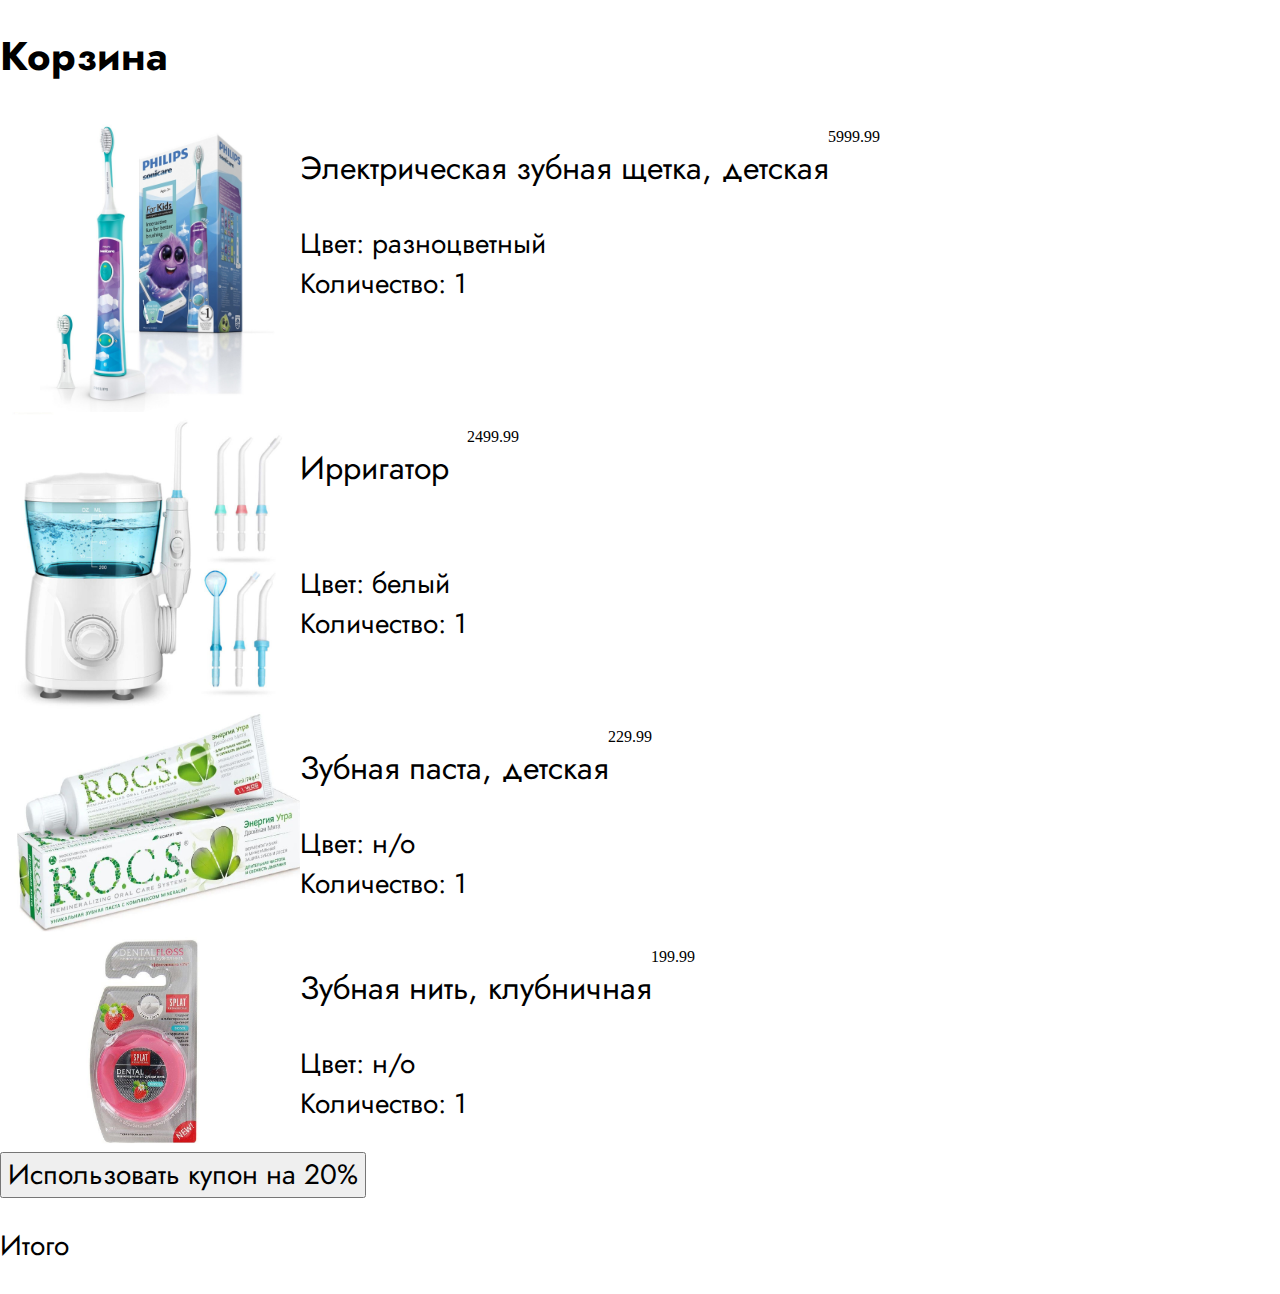
==== index.html @ 46478228 "create index,scss,js" ====
<!DOCTYPE html>
<html lang="en">
<head>
    <meta charset="UTF-8">
    <meta http-equiv="X-UA-Compatible" content="IE=edge">
    <meta name="viewport" content="width=device-width, initial-scale=1.0">
    <title>JS_3_DOM</title>
    <link rel="stylesheet" type="text/css" href="./assets/styles/normalize.css">
    <link rel="stylesheet" type="text/css" href="./assets/styles/styles.css">
    <link rel="preconnect" href="https://fonts.googleapis.com">
    <link rel="preconnect" href="https://fonts.gstatic.com" crossorigin>
    <link href="https://fonts.googleapis.com/css2?family=Jost&display=swap" rel="stylesheet">
</head>
<body>
    <section class="basket">
        <h1 class="basket__title">Корзина</h1>
        <div class="basket__card">
            <img class="basket__img" src="./assets/images/img1.jpg" alt="electric_toothbrush">
            <div class="basket__text-container">
                <p class="basket__text-container__title">Электрическая зубная щетка, детская</p>
                <p class="basket__text-container__text">Цвет: разноцветный <br>Количество: 1</p>
            </div>
            <div>
                <p class="basket__price">5999.99</p>
            </div>
        </div>
        <div class="basket__card">
            <img class="basket__img" src="./assets/images/img2.jpg" alt="irrigation_system">
            <div class="basket__text-container">
                <p class="basket__text-container__title">Ирригатор</p>
                <p class="basket__text-container__text"><br>Цвет: белый <br>Количество: 1</p>
            </div>
            <div>
                <p class="basket__price">2499.99</p>
            </div>
        </div>
        <div class="basket__card">
            <img class="basket__img" src="./assets/images/img3.jpg" alt="toothpaste">
            <div class="basket__text-container">
                <p class="basket__text-container__title">Зубная паста, детская</p>
                <p class="basket__text-container__text">Цвет: н/о <br>Количество: 1</p>
            </div>
            <div>
                <p class="basket__price">229.99</p>
            </div>
        </div>
        <div class="basket__card">
            <img class="basket__img" src="./assets/images/img4.jpg" alt="tooth_thread">
            <div class="basket__text-container">
                <p class="basket__text-container__title">Зубная нить, клубничная</p>
                <p class="basket__text-container__text">Цвет: н/о<br>Количество: 1</p>
            </div>
            <div>
                <p class="basket__price">199.99</p>
            </div>
        </div>
        <div>
        <button id="basket__sales-btn">Использовать купон на 20%</button>
        <p class="basket__total">Итого</p>
        <p id="basket__total-price"></p>
        </div>
    </section>
</body>
</html>
---- assets/styles/styles.css ----
.basket__card {
  display: flex;
}

.basket__title {
  font-family: "Jost", sans-serif;
  font-size: 40px;
  font-weight: 700;
  line-height: 58px;
}

.basket__img {
  width: 300px;
}

.basket__text-container__title {
  font-family: "Jost", sans-serif;
  font-size: 32px;
  font-weight: 400;
  line-height: 48px;
}

.basket__text-container__text {
  font-family: "Jost", sans-serif;
  font-size: 28px;
  font-weight: 400;
  line-height: 40px;
}

#basket__sales-btn {
  font-family: "Jost", sans-serif;
  font-size: 28px;
  font-weight: 400;
  line-height: 40px;
}

.basket__total {
  font-family: "Jost", sans-serif;
  font-size: 28px;
  font-weight: 400;
  line-height: 40px;
}

#basket__total-price {
  font-family: "Jost", sans-serif;
  font-size: 28px;
  font-weight: 400;
  line-height: 40px;
}/*# sourceMappingURL=styles.css.map */
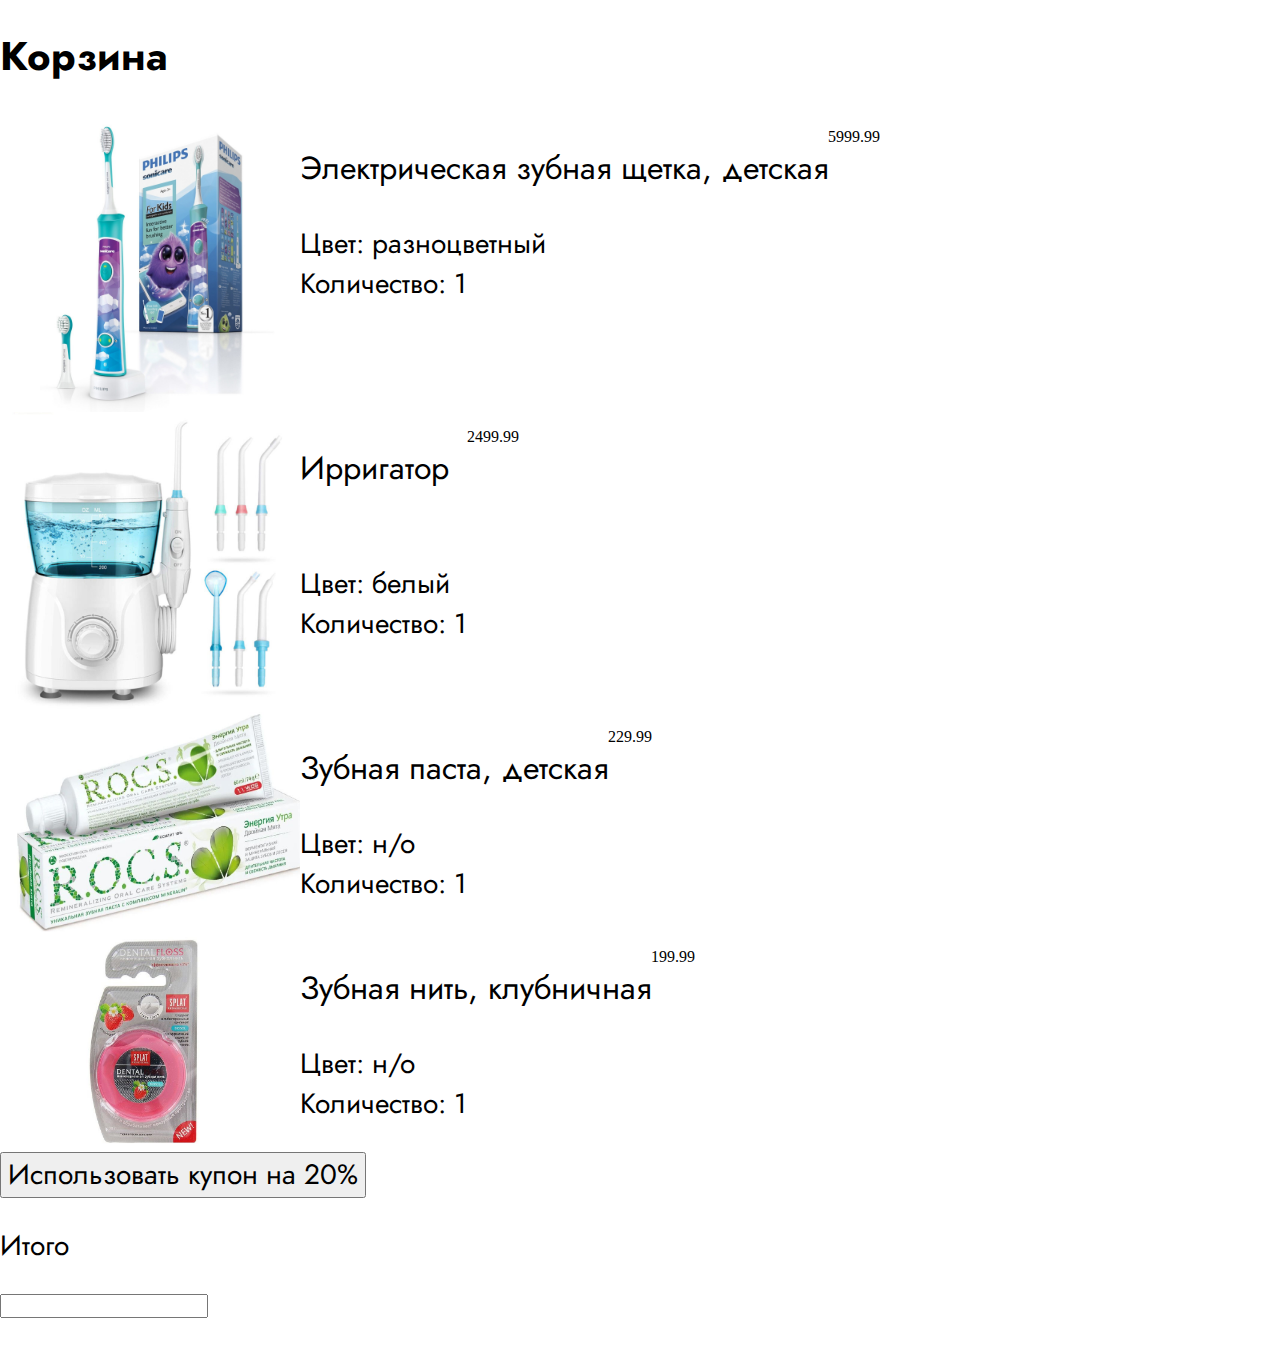
==== commit 9c9e8114: "add variables" ====
--- a/index.html
+++ b/index.html
@@ -21,7 +21,7 @@
                 <p class="basket__text-container__text">Цвет: разноцветный <br>Количество: 1</p>
             </div>
             <div>
-                <p class="basket__price">5999.99</p>
+                <p class="basket__price" id="price1">5999.99</p>
             </div>
         </div>
         <div class="basket__card">
@@ -31,7 +31,7 @@
                 <p class="basket__text-container__text"><br>Цвет: белый <br>Количество: 1</p>
             </div>
             <div>
-                <p class="basket__price">2499.99</p>
+                <p class="basket__price" id="price2">2499.99</p>
             </div>
         </div>
         <div class="basket__card">
@@ -41,7 +41,7 @@
                 <p class="basket__text-container__text">Цвет: н/о <br>Количество: 1</p>
             </div>
             <div>
-                <p class="basket__price">229.99</p>
+                <p class="basket__price" id="price3">229.99</p>
             </div>
         </div>
         <div class="basket__card">
@@ -51,14 +51,16 @@
                 <p class="basket__text-container__text">Цвет: н/о<br>Количество: 1</p>
             </div>
             <div>
-                <p class="basket__price">199.99</p>
+                <p class="basket__price" id="price4">199.99</p>
             </div>
         </div>
         <div>
         <button id="basket__sales-btn">Использовать купон на 20%</button>
         <p class="basket__total">Итого</p>
+        <input type="text" id="result">
         <p id="basket__total-price"></p>
         </div>
     </section>
+    <script src="./assets/script/script.js"></script>
 </body>
 </html>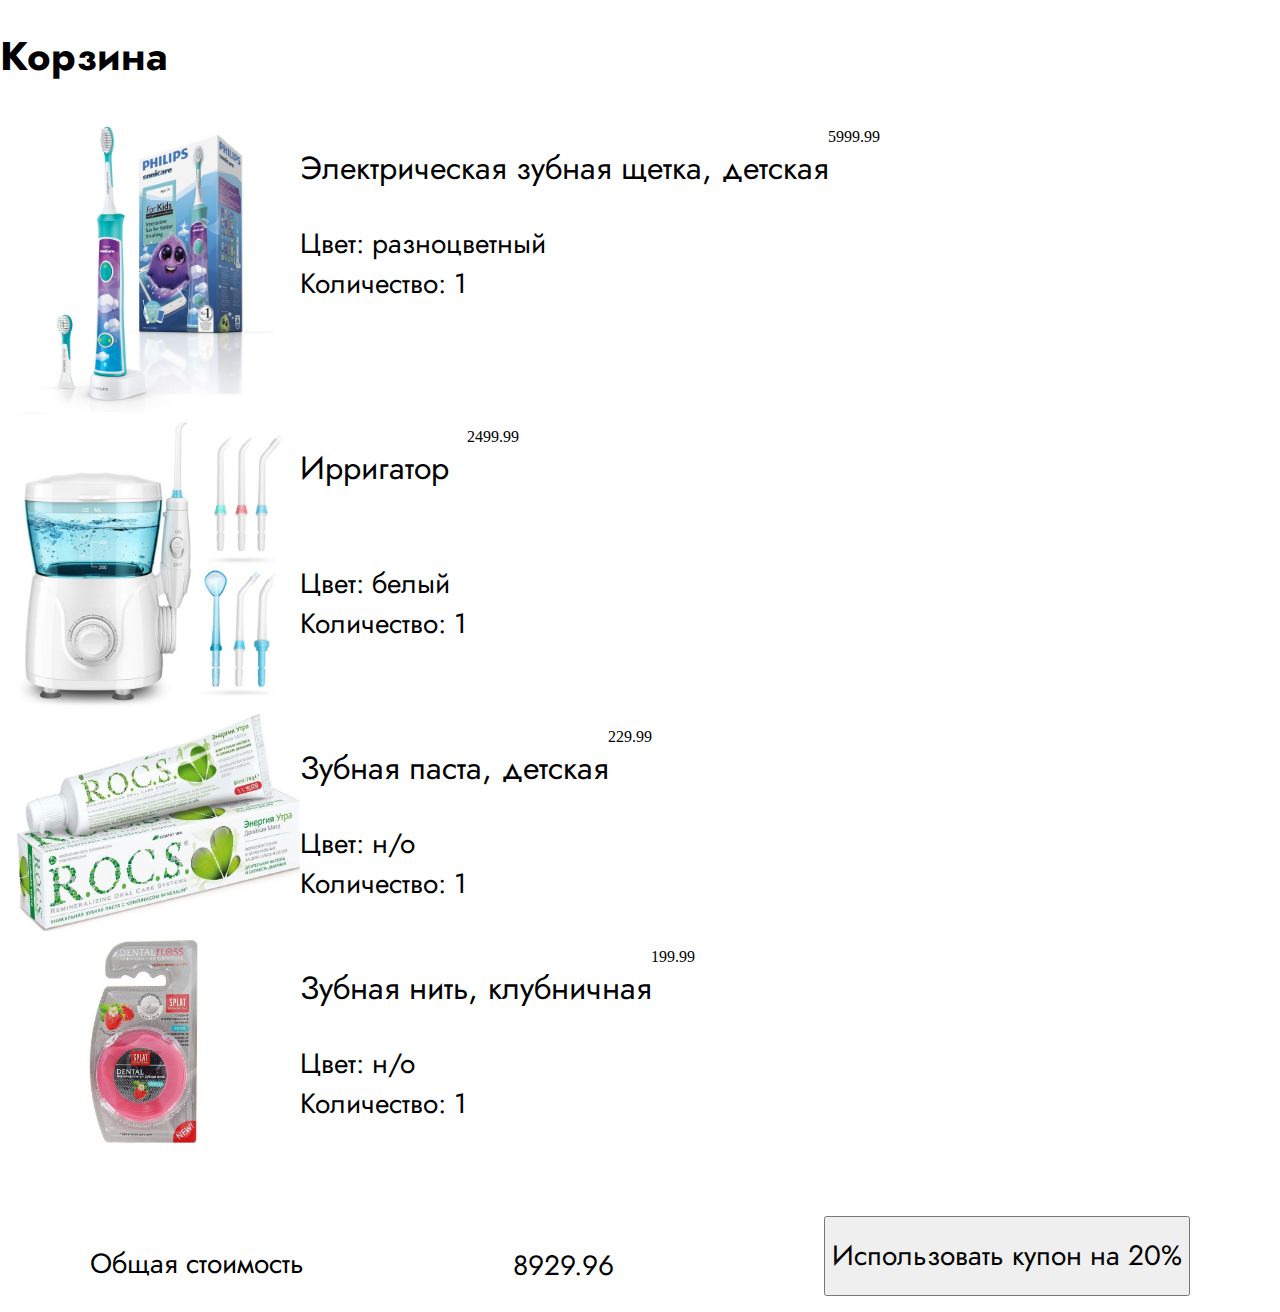
==== commit 5afc29ba: "js is done" ====
--- a/index.html
+++ b/index.html
@@ -54,11 +54,13 @@
                 <p class="basket__price" id="price4">199.99</p>
             </div>
         </div>
-        <div>
-        <button id="basket__sales-btn">Использовать купон на 20%</button>
-        <p class="basket__total">Итого</p>
-        <input type="text" id="result">
-        <p id="basket__total-price"></p>
+        <div class="basket__btns-wrapper">
+            <p class="basket__total">Общая стоимость</p>
+            <div id="basket__result"></div>
+            <button id="basket__sales-btn">Использовать купон на 20%</button>
+            
+        </div>
+        
         </div>
     </section>
     <script src="./assets/script/script.js"></script>
--- a/assets/styles/styles.css
+++ b/assets/styles/styles.css
@@ -27,11 +27,19 @@
   line-height: 40px;
 }
 
+.basket__btns-wrapper {
+  display: flex;
+  justify-content: space-around;
+  gap: 30px;
+  margin-top: 5%;
+}
+
 #basket__sales-btn {
   font-family: "Jost", sans-serif;
   font-size: 28px;
   font-weight: 400;
   line-height: 40px;
+  height: 80px;
 }
 
 .basket__total {
@@ -41,6 +49,14 @@
   line-height: 40px;
 }
 
+#basket__result {
+  font-family: "Jost", sans-serif;
+  font-size: 28px;
+  font-weight: 400;
+  line-height: 40px;
+  margin-top: 30px;
+}
+
 #basket__total-price {
   font-family: "Jost", sans-serif;
   font-size: 28px;
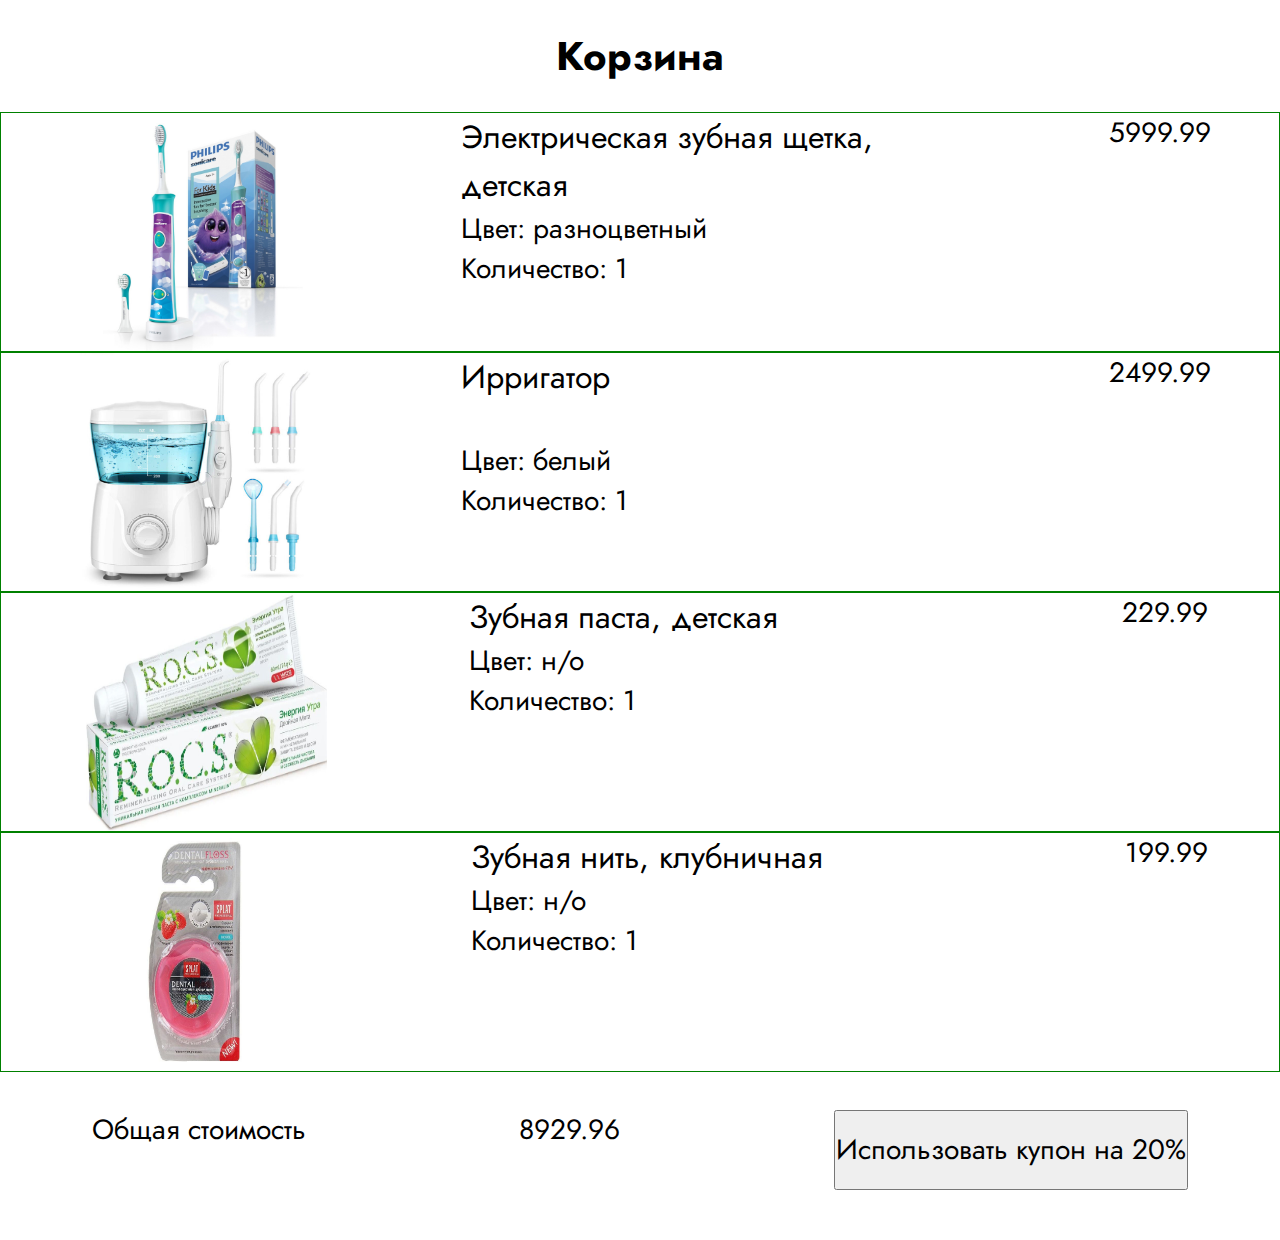
==== commit 6e16b9ad: "{" ====
--- a/index.html
+++ b/index.html
@@ -17,7 +17,7 @@
         <div class="basket__card">
             <img class="basket__img" src="./assets/images/img1.jpg" alt="electric_toothbrush">
             <div class="basket__text-container">
-                <p class="basket__text-container__title">Электрическая зубная щетка, детская</p>
+                <p class="basket__text-container__title">Электрическая зубная щетка, <br>детская</p>
                 <p class="basket__text-container__text">Цвет: разноцветный <br>Количество: 1</p>
             </div>
             <div>
@@ -58,9 +58,6 @@
             <p class="basket__total">Общая стоимость</p>
             <div id="basket__result"></div>
             <button id="basket__sales-btn">Использовать купон на 20%</button>
-            
-        </div>
-        
         </div>
     </section>
     <script src="./assets/script/script.js"></script>
--- a/assets/styles/styles.css
+++ b/assets/styles/styles.css
@@ -1,5 +1,20 @@
+* {
+  margin: 0;
+  padding: 0;
+  box-sizing: border-box;
+}
+
+body {
+  max-width: 1600px;
+  width: 100%;
+  margin: 0 auto;
+}
+
 .basket__card {
   display: flex;
+  justify-content: space-around;
+  border: 1px solid green;
+  height: 15rem;
 }
 
 .basket__title {
@@ -7,10 +22,15 @@
   font-size: 40px;
   font-weight: 700;
   line-height: 58px;
+  text-align: center;
 }
 
 .basket__img {
-  width: 300px;
+  width: 20%;
+}
+
+.basket__text-container {
+  width: 40%;
 }
 
 .basket__text-container__title {
@@ -20,7 +40,11 @@
   line-height: 48px;
 }
 
-.basket__text-container__text {
+.basket__text-container__text,
+#basket__result,
+.basket__total,
+#basket__total-price,
+.basket__price {
   font-family: "Jost", sans-serif;
   font-size: 28px;
   font-weight: 400;
@@ -31,7 +55,7 @@
   display: flex;
   justify-content: space-around;
   gap: 30px;
-  margin-top: 5%;
+  margin-top: 3%;
 }
 
 #basket__sales-btn {
@@ -40,26 +64,5 @@
   font-weight: 400;
   line-height: 40px;
   height: 80px;
-}
-
-.basket__total {
-  font-family: "Jost", sans-serif;
-  font-size: 28px;
-  font-weight: 400;
-  line-height: 40px;
-}
-
-#basket__result {
-  font-family: "Jost", sans-serif;
-  font-size: 28px;
-  font-weight: 400;
-  line-height: 40px;
-  margin-top: 30px;
-}
-
-#basket__total-price {
-  font-family: "Jost", sans-serif;
-  font-size: 28px;
-  font-weight: 400;
-  line-height: 40px;
+  margin-bottom: 50px;
 }/*# sourceMappingURL=styles.css.map */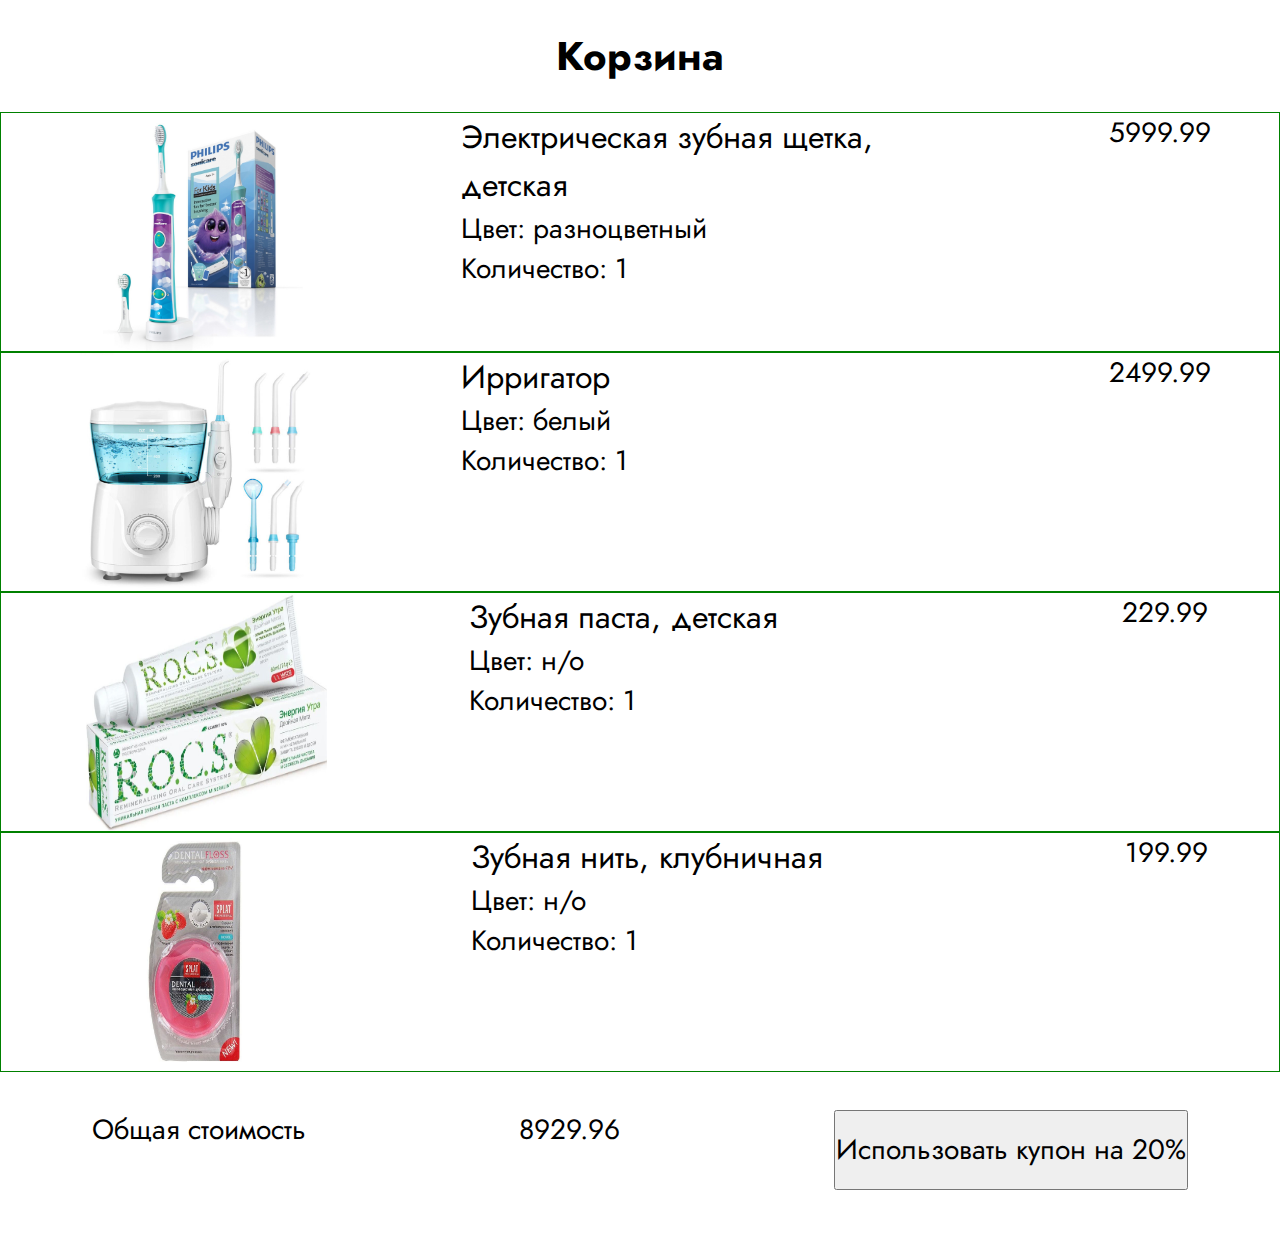
==== commit 9712228b: "change let" ====
--- a/index.html
+++ b/index.html
@@ -28,7 +28,7 @@
             <img class="basket__img" src="./assets/images/img2.jpg" alt="irrigation_system">
             <div class="basket__text-container">
                 <p class="basket__text-container__title">Ирригатор</p>
-                <p class="basket__text-container__text"><br>Цвет: белый <br>Количество: 1</p>
+                <p class="basket__text-container__text">Цвет: белый <br>Количество: 1</p>
             </div>
             <div>
                 <p class="basket__price" id="price2">2499.99</p>
